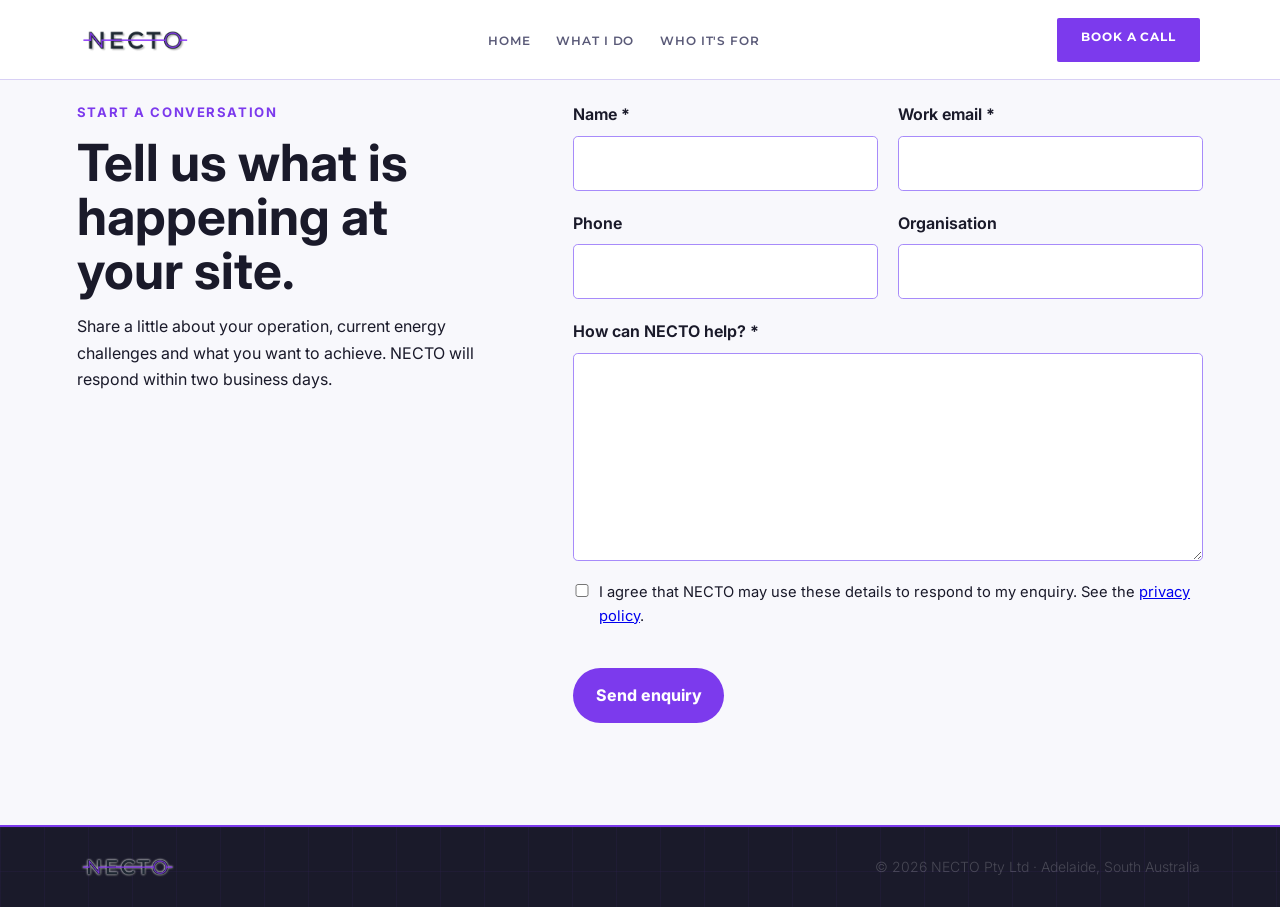
==== about.html @ f1b1ea6d "updated nav for about" ====
<!DOCTYPE html>
<html lang="en">
<head>
<meta charset="UTF-8">
<meta name="viewport" content="width=device-width, initial-scale=1.0">

<!-- Notion AI 2026-10-01-->
<meta name="description" content="Independent energy strategy for Australian manufacturers. NECTO helps businesses reduce energy costs, plan staged investment and strengthen defensible sustainability credentials.">
<link rel="canonical" href="https://necto.com.au/">

<meta property="og:type" content="website">
<meta property="og:title" content="NECTO | Energy strategy for manufacturers">
<meta property="og:description" content="Independent energy strategy for Australian manufacturers that need a practical next step beyond solar and batteries.">
<meta property="og:url" content="https://necto.com.au/">
<meta property="og:image" content="https://necto.com.au/images/necto-social-card.jpg">
<meta name="twitter:card" content="summary_large_image">

<link rel="preconnect" href="https://fonts.googleapis.com">
<link rel="preconnect" href="https://fonts.gstatic.com" crossorigin>
<link href="https://fonts.googleapis.com/css2?family=Montserrat:wght@400;600;700;800;900&family=Inter:wght@300;400;500&display=swap" rel="stylesheet">
<link rel="stylesheet" href="assets/css/site.v1.css">
<!-- end Notion AI 2026-10-01-->

<!-- Load Turnstile once in the page <head>. -->
<script src="https://challenges.cloudflare.com/turnstile/v0/api.js" async defer></script>

<nav>
  <a href="#top" class="nav-brand"><img src="images/logo.png" alt="NECTO" class="site-logo" width="280" height="71"></a>
  <ul class="nav-links">
    <li><a href="index.html">Home</a></li>
    <li><a href="index.html#solution">What I do</a></li>
    <li><a href="index.html#who">Who it's for</a></li>
  </ul>
  <a href="https://calendar.notion.so/meet/nic-necto/meet-with-nic" class="nav-cta">Book a Call</a>
</nav>

<section class="necto-contact" aria-labelledby="contact-heading">
  <div class="necto-contact__intro">
    <p class="necto-contact__eyebrow">Start a conversation</p>
    <h2 id="contact-heading">Tell us what is happening at your site.</h2>
    <p>
      Share a little about your operation, current energy challenges and what
      you want to achieve. NECTO will respond within two business days.
    </p>
  </div>

  <form id="contact-form" class="contact-form" novalidate>
    <div class="contact-form__grid">
      <label>
        <span>Name <b aria-hidden="true">*</b></span>
        <input name="name" type="text" autocomplete="name" maxlength="120" required />
      </label>

      <label>
        <span>Work email <b aria-hidden="true">*</b></span>
        <input name="email" type="email" autocomplete="email" maxlength="254" required />
      </label>

      <label>
        <span>Phone</span>
        <input name="phone" type="tel" autocomplete="tel" maxlength="50" />
      </label>

      <label>
        <span>Organisation</span>
        <input name="organisation" type="text" autocomplete="organization" maxlength="200" />
      </label>
    </div>

    <label>
      <span>How can NECTO help? <b aria-hidden="true">*</b></span>
      <textarea name="message" rows="7" maxlength="2000" required></textarea>
    </label>

    <!-- Hidden honeypot. Keep out of sight and out of the tab order. -->
    <label class="contact-form__website" aria-hidden="true">
      Website
      <input name="website" type="text" tabindex="-1" autocomplete="off" />
    </label>

    <label class="contact-form__consent">
      <input name="consent" type="checkbox" required />
      <span>
        I agree that NECTO may use these details to respond to my enquiry.
        See the <a href="/privacy">privacy policy</a>.
      </span>
    </label>

    <!-- Replace YOUR_TURNSTILE_SITE_KEY with the public site key. -->
    <div class="cf-turnstile" data-sitekey="0x4AAAAAAFL4HIu9p98ZdCN9"></div>

    <div class="contact-form__actions">
      <button type="submit">Send enquiry</button>
      <p id="contact-status" role="status" aria-live="polite"></p>
    </div>
  </form>
</section>

<script>
  (() => {
    const form = document.getElementById("contact-form");
    const status = document.getElementById("contact-status");
    const button = form.querySelector('button[type="submit"]');
    let startedAt = Date.now();

    form.addEventListener("submit", async (event) => {
      event.preventDefault();
      status.textContent = "";
      status.removeAttribute("data-state");

      if (!form.reportValidity()) return;

      const data = new FormData(form);
      const turnstileToken = data.get("cf-turnstile-response");
      if (!turnstileToken) {
        status.textContent = "Please complete the security check.";
        status.dataset.state = "error";
        return;
      }

      button.disabled = true;
      button.textContent = "Sending…";

      try {
        const response = await fetch("/api/contact", {
          method: "POST",
          headers: { "content-type": "application/json" },
          body: JSON.stringify({
            name: data.get("name"),
            email: data.get("email"),
            phone: data.get("phone"),
            organisation: data.get("organisation"),
            message: data.get("message"),
            website: data.get("website"),
            consent: data.get("consent") === "on",
            turnstileToken,
            startedAt,
            sourcePage: window.location.href,
          }),
        });

        const result = await response.json();
        if (!response.ok || !result.ok) {
          throw new Error(result.error || "We could not send your message.");
        }

        form.reset();
        if (window.turnstile) window.turnstile.reset();
        startedAt = Date.now();
        status.textContent = "Thanks. Your enquiry has been sent.";
        status.dataset.state = "success";
      } catch (error) {
        status.textContent = error.message || "We could not send your message. Please try again.";
        status.dataset.state = "error";
        if (window.turnstile) window.turnstile.reset();
      } finally {
        button.disabled = false;
        button.textContent = "Send enquiry";
      }
    });
  })();
</script>

<footer>
  <img src="images/logo.png" alt="NECTO" class="site-logo" width="280" height="71">
  <div class="footer-copy">© 2026 NECTO Pty Ltd · Adelaide, South Australia</div>
</footer>

</body>
</html>
---- assets/css/site.v1.css ----
/* Notion AI 2026-10-01 */
  *, *::before, *::after { box-sizing: border-box; margin: 0; padding: 0; }
  :root {
    --dark:#1a1a2a; --dark-mid:#2d2d42; --dark-soft:#4a4a64;
    --purple:#7c3aed; --purple-dark:#6d28d9; --purple-light:#a78bfa;
    --purple-pale:#ede9fe; --purple-xpale:#f5f3ff;
    --white:#ffffff; --off-white:#f8f8fc;
    --border:#e5e5f0; --border-p:#d8d0f5; --text-muted:#5a5a78;
  }
  html { scroll-behavior:smooth; scroll-padding-top:5.5rem; }
  body { font-family:'Inter',sans-serif; background:var(--white); color:var(--dark); line-height:1.6; overflow-x:hidden; }

  nav { position:fixed; top:0; left:0; right:0; z-index:100; display:flex; align-items:center; gap:2rem; padding:1.1rem 5rem; background:rgba(255,255,255,0.97); backdrop-filter:blur(12px); border-bottom:1px solid var(--border-p); }
  .nav-brand { display:flex; align-items:center; flex-shrink:0; text-decoration:none; }
  .site-logo { display:block; height:28px; width:auto; }
  footer .site-logo { height:24px; opacity:0.9; }
  .nav-links { display:flex; align-items:center; justify-content:center; gap:clamp(1rem,2vw,2rem); list-style:none; flex:1; margin:0; padding:0; }
  .nav-links a { font-family:'Montserrat',sans-serif; font-size:0.72rem; font-weight:600; letter-spacing:0.08em; text-transform:uppercase; color:var(--text-muted); text-decoration:none; transition:color 0.2s; white-space:nowrap; }
  .nav-links a:hover { color:var(--purple); }
  .nav-cta { flex-shrink:0; background:var(--purple); color:var(--white); border:none; padding:0.6rem 1.5rem; font-family:'Montserrat',sans-serif; font-size:0.78rem; font-weight:700; cursor:pointer; letter-spacing:0.07em; text-transform:uppercase; transition:background 0.2s,transform 0.2s; text-decoration:none; display:inline-block; border-radius:2px; }
  .nav-cta:hover { background:var(--purple-dark); transform:translateY(-1px); }

  .btn-primary { background:var(--purple); color:var(--white); border:none; padding:0.95rem 2.25rem; font-family:'Montserrat',sans-serif; font-size:0.78rem; font-weight:700; cursor:pointer; transition:all 0.2s; text-decoration:none; display:inline-block; border-radius:2px; letter-spacing:0.07em; text-transform:uppercase; }
  .btn-primary:hover { background:var(--purple-dark); transform:translateY(-1px); }

  .hero { min-height:100vh; display:grid; grid-template-columns:55fr 45fr; padding-top:68px; background:var(--white); }
  .hero-left { display:flex; flex-direction:column; justify-content:center; padding:7rem 4rem 7rem 5rem; }

  .eyebrow { display:flex; align-items:center; gap:0.75rem; margin-bottom:1.75rem; }
  .eyebrow-line { width:2rem; height:2px; background:var(--purple); flex-shrink:0; }
  .eyebrow-text { font-family:'Montserrat',sans-serif; font-size:0.68rem; font-weight:700; letter-spacing:0.2em; text-transform:uppercase; color:var(--purple); }

  .hero-headline { font-family:'Montserrat',sans-serif; font-size:clamp(2.8rem,4.2vw,4.4rem); font-weight:900; line-height:1.04; color:var(--dark); margin-bottom:1.75rem; letter-spacing:-0.03em; }
  .hero-headline .hl { color:var(--purple); }
  .hero-sub { font-size:1.05rem; font-weight:300; color:var(--text-muted); line-height:1.8; max-width:46ch; margin-bottom:2.5rem; }
  .hero-cta-group { display:flex; align-items:center; gap:1.5rem; flex-wrap:wrap; }

  .btn-ghost { color:var(--text-muted); font-size:0.875rem; text-decoration:none; transition:color 0.2s; }
  .btn-ghost:hover { color:var(--purple); }

  @keyframes dark-grid-drift-sm { from{background-position:0 0,0 0} to{background-position:44px 44px,44px 44px} }
  @keyframes dark-grid-drift-lg { from{background-position:0 0,0 0} to{background-position:52px 52px,52px 52px} }
  @keyframes dark-glow-pulse { 0%,100%{opacity:0.3;transform:translate(0,0) scale(1)} 50%{opacity:0.6;transform:translate(4%,-3%) scale(1.06)} }
  @keyframes dark-line-pulse { 0%,100%{opacity:0.22} 50%{opacity:0.48} }

  .hero-right { background:var(--dark); position:relative; overflow:hidden; display:flex; flex-direction:column; justify-content:flex-end; }
  .hero-right::after { content:''; position:absolute; width:70%; height:80%; top:-15%; right:-20%; background:radial-gradient(ellipse at center,rgba(124,58,237,0.16) 0%,transparent 68%); pointer-events:none; z-index:2; animation:dark-glow-pulse 11s ease-in-out infinite; }
  .hr-grid { position:absolute; inset:0; z-index:2; pointer-events:none; background-image:linear-gradient(rgba(124,58,237,0.07) 1px,transparent 1px),linear-gradient(90deg,rgba(124,58,237,0.07) 1px,transparent 1px); background-size:44px 44px; animation:dark-grid-drift-sm 28s linear infinite; }
  .hr-rule { position:absolute; top:50%; left:0; right:0; height:2px; z-index:2; pointer-events:none; background:var(--purple); opacity:0.35; animation:dark-line-pulse 7s ease-in-out infinite; }
  .hr-photo { position:absolute; inset:0; z-index:0; }
  .hero-img { width:100%; height:100%; object-fit:cover; object-position:center 22%; display:block; }
  .hr-overlay { position:absolute; inset:0; z-index:1; background:linear-gradient(to top,rgba(26,26,42,0.97) 0%,rgba(26,26,42,0.55) 38%,rgba(26,26,42,0.15) 68%,transparent 100%); pointer-events:none; }
  .hero-namecard { position:relative; z-index:3; overflow:hidden; padding:2rem 2.5rem; border-top:1px solid rgba(255,255,255,0.07); background:rgba(26,26,42,0.88); }
  .hero-namecard::before { content:''; position:absolute; inset:0; z-index:0; pointer-events:none; background-image:linear-gradient(rgba(124,58,237,0.08) 1px,transparent 1px),linear-gradient(90deg,rgba(124,58,237,0.08) 1px,transparent 1px); background-size:44px 44px; animation:dark-grid-drift-sm 26s linear infinite; opacity:0; }
  .hero-namecard > * { position:relative; z-index:1; }
  .nc-name { font-family:'Montserrat',sans-serif; font-size:1.35rem; font-weight:800; color:var(--white); letter-spacing:-0.02em; margin-bottom:0.2rem; }
  .nc-role { font-size:0.7rem; color:var(--purple-light); letter-spacing:0.1em; text-transform:uppercase; font-weight:600; margin-bottom:1rem; font-family:'Montserrat',sans-serif; }
  .nc-badges { display:flex; flex-wrap:wrap; gap:0.35rem; }
  .badge { font-size:0.65rem; font-weight:500; padding:0.2rem 0.6rem; border:1px solid rgba(124,58,237,0.4); color:var(--purple-light); background:rgba(124,58,237,0.1); letter-spacing:0.04em; border-radius:2px; }

  .stat-strip { position:relative; background:var(--dark); border-top:3px solid var(--purple); overflow:hidden; }
  .stat-strip::before { content:''; position:absolute; inset:0; z-index:0; pointer-events:none; background-image:linear-gradient(rgba(124,58,237,0.06) 1px,transparent 1px),linear-gradient(90deg,rgba(124,58,237,0.06) 1px,transparent 1px); background-size:44px 44px; animation:dark-grid-drift-sm 32s linear infinite; }
  .stat-strip::after { content:''; position:absolute; width:50%; height:130%; top:-20%; left:-10%; background:radial-gradient(ellipse at center,rgba(124,58,237,0.12) 0%,transparent 70%); pointer-events:none; z-index:0; animation:dark-glow-pulse 9s ease-in-out infinite; }
  .stat-strip-track { position:relative; z-index:1; display:grid; grid-template-columns:repeat(4,1fr); }
  .stat-item { padding:2.25rem 2rem; border-right:1px solid rgba(255,255,255,0.06); }
  .stat-strip-track > .stat-item:last-child { border-right:none; }
  .stat-item--clone { display:none; }
  @keyframes stat-marquee { from{transform:translateX(0)} to{transform:translateX(-50%)} }
  .stat-num { font-family:'Montserrat',sans-serif; font-size:2rem; font-weight:900; color:var(--white); display:block; line-height:1; margin-bottom:0.4rem; letter-spacing:-0.04em; }
  .stat-num .ac { color:var(--purple-light); }
  .stat-label { font-size:0.68rem; color:rgba(255,255,255,0.3); text-transform:uppercase; letter-spacing:0.12em; }

  section { padding:6rem 5rem; }
  .sec-eyebrow { display:flex; align-items:center; gap:0.75rem; margin-bottom:0.9rem; }
  .sec-eyebrow::before { content:''; display:block; width:1.5rem; height:2px; background:var(--purple); flex-shrink:0; }
  .sec-eyebrow span { font-family:'Montserrat',sans-serif; font-size:0.67rem; font-weight:700; letter-spacing:0.2em; text-transform:uppercase; color:var(--purple); }
  .sec-title { font-family:'Montserrat',sans-serif; font-size:clamp(1.7rem,2.6vw,2.4rem); font-weight:900; color:var(--dark); line-height:1.1; letter-spacing:-0.03em; margin-bottom:1.25rem; }

  .problem { background:var(--off-white); }
  .problem-grid { display:grid; grid-template-columns:repeat(3,1fr); gap:1.25rem; margin-top:3rem; }
  .problem-card { background:var(--white); border:1px solid var(--border-p); border-top:3px solid var(--purple); padding:2.25rem 1.75rem; transition:transform 0.2s,box-shadow 0.2s; }
  .problem-card:hover { transform:translateY(-2px); box-shadow:0 6px 24px rgba(124,58,237,0.1); }
  .problem-num { font-family:'Montserrat',sans-serif; font-size:2.5rem; font-weight:900; color:var(--purple-pale); line-height:1; margin-bottom:1rem; letter-spacing:-0.05em; }
  .problem-text { font-size:0.9rem; color:var(--text-muted); line-height:1.75; font-weight:300; }
  .problem-text strong { color:var(--dark); font-weight:600; }

  .solution { background:var(--white); }
  .solution-layout { display:flex; flex-direction:column; gap:3rem; margin-top:3rem; }
  .solution-top { display:grid; grid-template-columns:1fr 1fr; gap:3rem 5rem; align-items:start; }
  .solution-video-wrap { position:relative; aspect-ratio:1; border-radius:4px; overflow:hidden; border:1px solid var(--border-p); background:var(--dark); align-self:start; }
  .solution-video-wrap::before { content:''; position:absolute; inset:0; z-index:0; pointer-events:none; background-image:linear-gradient(rgba(124,58,237,0.09) 1px,transparent 1px),linear-gradient(90deg,rgba(124,58,237,0.09) 1px,transparent 1px); background-size:36px 36px; animation:dark-grid-drift-sm 22s linear infinite; }
  .solution-video-wrap .solution-video { position:relative; z-index:1; }
  .solution-box { background:var(--purple); padding:3rem; border-radius:4px; position:relative; overflow:hidden; }
  .solution-box::before { content:''; position:absolute; top:-3rem; right:-3rem; width:14rem; height:14rem; border:1px solid rgba(255,255,255,0.1); border-radius:50%; }
  .solution-box::after { content:''; position:absolute; bottom:-2rem; left:-2rem; width:10rem; height:10rem; border:1px solid rgba(255,255,255,0.07); border-radius:50%; }
  .solution-body { font-size:1rem; font-weight:300; color:var(--text-muted); line-height:1.85; margin-bottom:1.5rem; }
  .solution-body strong { color:var(--dark); font-weight:600; }
  .solution-video { width:100%; height:100%; display:block; object-fit:cover; object-position:center 62%; }
  .solution-box-header { position:relative; z-index:1; margin-bottom:2rem; }
  .sr-label { font-family:'Montserrat',sans-serif; font-size:0.65rem; font-weight:700; letter-spacing:0.22em; text-transform:uppercase; color:rgba(255,255,255,0.6); margin-bottom:0.75rem; }
  .sr-title { font-family:'Montserrat',sans-serif; font-size:1.5rem; font-weight:900; color:var(--white); line-height:1.2; letter-spacing:-0.02em; }
  .sr-items { display:grid; grid-template-columns:repeat(3,1fr); gap:2rem; position:relative; z-index:1; }
  .sr-item { display:flex; gap:1rem; padding:0 1.5rem 0 0; border-right:1px solid rgba(255,255,255,0.12); align-items:flex-start; }
  .sr-item:last-child { border-right:none; padding-right:0; }
  .sr-num { font-family:'Montserrat',sans-serif; font-size:1.4rem; font-weight:900; color:rgba(255,255,255,0.2); line-height:1; flex-shrink:0; padding-top:0.1rem; }
  .sr-item-title { font-family:'Montserrat',sans-serif; font-size:0.75rem; font-weight:800; color:var(--white); text-transform:uppercase; letter-spacing:0.1em; margin-bottom:0.3rem; }
  .sr-item-desc { font-size:0.85rem; color:rgba(255,255,255,0.65); font-weight:300; line-height:1.6; }

  .the-call { background:var(--dark); padding:6rem 5rem; position:relative; overflow:hidden; }
  .the-call::after { content:''; position:absolute; width:45%; height:120%; bottom:-30%; right:-8%; background:radial-gradient(ellipse at center,rgba(124,58,237,0.15) 0%,transparent 68%); pointer-events:none; z-index:0; animation:dark-glow-pulse 12s ease-in-out infinite; }
  .tc-grid { position:absolute; inset:0; z-index:0; pointer-events:none; background-image:linear-gradient(rgba(124,58,237,0.05) 1px,transparent 1px),linear-gradient(90deg,rgba(124,58,237,0.05) 1px,transparent 1px); background-size:52px 52px; animation:dark-grid-drift-lg 34s linear infinite; }
  .tc-inner { position:relative; z-index:1; }
  .tc-header { display:grid; grid-template-columns:1fr 1fr; gap:5rem; align-items:start; margin-bottom:4rem; }
  .tc-photo { border-radius:4px; overflow:hidden; border:2px solid rgba(124,58,237,0.35); aspect-ratio:4/3; }
  .tc-photo img { width:100%; height:100%; object-fit:cover; object-position:center 30%; display:block; }
  .tc-sec-eyebrow { display:flex; align-items:center; gap:0.75rem; margin-bottom:0.9rem; }
  .tc-sec-eyebrow::before { content:''; display:block; width:1.5rem; height:2px; background:var(--purple-light); flex-shrink:0; }
  .tc-sec-eyebrow span { font-family:'Montserrat',sans-serif; font-size:0.67rem; font-weight:700; letter-spacing:0.2em; text-transform:uppercase; color:var(--purple-light); }
  .tc-title { font-family:'Montserrat',sans-serif; font-size:clamp(1.7rem,2.6vw,2.4rem); font-weight:900; color:var(--white); line-height:1.1; letter-spacing:-0.03em; margin-bottom:1.5rem; }
  .tc-title .hl { color:var(--purple-light); }
  .tc-right-text { font-size:1rem; font-weight:300; color:rgba(255,255,255,0.5); line-height:1.85; }
  .tc-right-text strong { color:rgba(255,255,255,0.8); font-weight:500; }

  .tc-cta-row { display:flex; align-items:center; justify-content:space-between; flex-wrap:wrap; gap:1.5rem; padding-top:3rem; border-top:1px solid rgba(124,58,237,0.2); }
  .tc-cta-headline { font-family:'Montserrat',sans-serif; font-size:1.35rem; font-weight:900; color:var(--white); letter-spacing:-0.025em; margin-bottom:0.4rem; }
  .tc-cta-sub { font-size:0.875rem; color:rgba(255,255,255,0.35); font-weight:300; max-width:52ch; }
  .btn-cta-white { background:var(--white); color:var(--purple-dark); border:none; padding:1.1rem 2.75rem; font-family:'Montserrat',sans-serif; font-size:0.82rem; font-weight:800; letter-spacing:0.07em; text-transform:uppercase; border-radius:2px; transition:all 0.2s; text-decoration:none; display:inline-block; white-space:nowrap; flex-shrink:0; }
  .btn-cta-white:hover { background:var(--purple-pale); transform:translateY(-2px); }

  .who { background:var(--purple-xpale); }
  .who-layout { display:grid; grid-template-columns:minmax(260px,40%) 1fr; gap:3.5rem; margin-top:3rem; align-items:start; }
  .who-visual { position:sticky; top:5.5rem; align-self:start; }
  .who-photo { border-radius:4px; overflow:hidden; border:1px solid var(--border-p); aspect-ratio:4/5; margin:0; }
  .who-photo img { width:100%; height:100%; object-fit:cover; object-position:center 35%; display:block; }
  .who-content { display:flex; flex-direction:column; gap:1.25rem; }
  .signal-list { list-style:none; display:flex; flex-direction:column; gap:0.6rem; }
  .signal-item { display:flex; gap:1rem; padding:1.1rem 1.25rem; background:var(--white); border:1px solid var(--border-p); border-left:3px solid var(--purple); align-items:flex-start; transition:box-shadow 0.2s; }
  .signal-item:hover { box-shadow:0 4px 16px rgba(124,58,237,0.1); }
  .signal-dot { width:7px; height:7px; background:var(--purple); border-radius:50%; flex-shrink:0; margin-top:0.45rem; }
  .signal-text { font-size:0.88rem; color:var(--text-muted); line-height:1.65; font-weight:300; }
  .signal-text strong { color:var(--dark); font-weight:600; }
  .who-box { position:relative; overflow:hidden; background:var(--dark); padding:2.5rem; border-radius:3px; border-top:3px solid var(--purple); }
  .who-box::before { content:''; position:absolute; inset:0; z-index:0; pointer-events:none; background-image:linear-gradient(rgba(124,58,237,0.07) 1px,transparent 1px),linear-gradient(90deg,rgba(124,58,237,0.07) 1px,transparent 1px); background-size:40px 40px; animation:dark-grid-drift-sm 30s linear infinite; }
  .who-box::after { content:''; position:absolute; width:70%; height:90%; top:-20%; right:-25%; background:radial-gradient(ellipse at center,rgba(124,58,237,0.14) 0%,transparent 65%); pointer-events:none; z-index:0; animation:dark-glow-pulse 10s ease-in-out infinite; }
  .who-box > * { position:relative; z-index:1; }
  .who-box-label { font-family:'Montserrat',sans-serif; font-size:0.65rem; letter-spacing:0.22em; text-transform:uppercase; color:var(--purple-light); margin-bottom:0.65rem; font-weight:700; }
  .who-box-title { font-family:'Montserrat',sans-serif; font-size:1.2rem; font-weight:800; color:var(--white); line-height:1.25; margin-bottom:1.25rem; letter-spacing:-0.02em; }
  .who-box-body { font-size:0.85rem; color:rgba(255,255,255,0.78); line-height:1.8; font-weight:300; }
  .who-box-divider { height:1px; background:rgba(255,255,255,0.14); margin:1.25rem 0; }
  .who-box-note { font-size:0.8rem; color:rgba(255,255,255,0.62); line-height:1.75; font-weight:300; font-style:italic; }

  .bio { background:var(--white); }
  .bio-layout { display:grid; grid-template-columns:260px 1fr; gap:5rem; margin-top:3rem; align-items:start; }
  .bio-sticky { position:sticky; top:5.5rem; }
  .bio-photo { width:100%; aspect-ratio:1; background:var(--dark); margin-bottom:1.5rem; overflow:hidden; border-radius:3px; }
  .bio-photo img { width:100%; height:100%; object-fit:cover; object-position:center 22%; display:block; }
  .bio-name { font-family:'Montserrat',sans-serif; font-size:1.1rem; font-weight:800; color:var(--dark); letter-spacing:-0.02em; margin-bottom:0.2rem; }
  .bio-role { font-family:'Montserrat',sans-serif; font-size:0.67rem; color:var(--purple); text-transform:uppercase; letter-spacing:0.12em; font-weight:700; margin-bottom:1rem; }
  .bio-linkedin { display:inline-flex; align-items:center; gap:0.4rem; font-size:0.78rem; color:var(--purple); text-decoration:none; font-weight:500; border-bottom:1px solid var(--purple-pale); padding-bottom:0.1rem; transition:border-color 0.2s; margin-bottom:1.25rem; }
  .bio-linkedin:hover { border-color:var(--purple); }
  .bio-creds { display:flex; flex-direction:column; gap:0.4rem; }
  .bio-cred { font-size:0.75rem; color:var(--text-muted); display:flex; align-items:center; gap:0.5rem; font-weight:300; }
  .bio-cred::before { content:''; display:block; width:4px; height:4px; background:var(--purple); border-radius:50%; flex-shrink:0; }

  .bio-lede { font-size:1.05rem; color:var(--dark); line-height:1.85; font-weight:300; margin-bottom:1.5rem; border-left:3px solid var(--purple); padding-left:1.25rem; }
  .bio-body { font-size:0.9rem; color:var(--text-muted); line-height:1.9; font-weight:300; margin-bottom:1.1rem; }

  .what { background:var(--off-white); }
  .what-grid { display:grid; grid-template-columns:repeat(3,1fr); gap:1.25rem; margin-top:3rem; margin-bottom:4rem; }
  .what-card { background:var(--white); border:1px solid var(--border-p); border-top:3px solid var(--purple); padding:2.25rem 1.75rem; transition:transform 0.2s,box-shadow 0.2s; border-radius:3px; }
  .what-card:hover { transform:translateY(-2px); box-shadow:0 6px 24px rgba(124,58,237,0.1); }
  .what-num { font-family:'Montserrat',sans-serif; font-size:0.65rem; font-weight:800; color:var(--purple); text-transform:uppercase; letter-spacing:0.2em; margin-bottom:1rem; display:flex; align-items:center; gap:0.5rem; }
  .what-num::after { content:''; flex:1; height:1px; background:var(--border-p); }
  .what-title { font-family:'Montserrat',sans-serif; font-size:0.95rem; font-weight:800; color:var(--dark); margin-bottom:0.65rem; letter-spacing:-0.01em; }
  .what-body { font-size:0.85rem; color:var(--text-muted); line-height:1.75; font-weight:300; }

  .final-cta { position:relative; width:100%; padding:6rem 5rem; display:flex; align-items:center; overflow:hidden; min-height:32rem; }
  .final-cta-bg { position:absolute; inset:0; background:url('images/P5211725.jpg') center 35%/cover no-repeat; }
  .final-cta-bg::after { content:''; position:absolute; inset:0; background:linear-gradient(90deg,rgba(26,26,42,0.88) 0%,rgba(26,26,42,0.75) 42%,rgba(26,26,42,0.35) 70%,rgba(26,26,42,0.25) 100%); }
  .final-cta-inner { position:relative; z-index:1; width:100%; max-width:72rem; margin:0 auto; display:grid; grid-template-columns:1fr 1fr; gap:4rem; align-items:center; }
  .final-cta-content { background:var(--purple); padding:3rem 3.5rem; border-radius:4px; border-top:3px solid var(--purple-light); box-shadow:0 16px 48px rgba(0,0,0,0.28); }
  .final-cta-eyebrow { font-family:'Montserrat',sans-serif; font-size:0.65rem; font-weight:700; letter-spacing:0.22em; text-transform:uppercase; color:var(--purple-light); margin-bottom:1rem; }
  .final-cta-title { font-family:'Montserrat',sans-serif; font-size:clamp(1.35rem,2.2vw,1.85rem); font-weight:900; color:var(--white); line-height:1.15; letter-spacing:-0.03em; margin-bottom:1rem; }
  .final-cta-sub { font-size:1rem; color:rgba(255,255,255,0.72); font-weight:300; line-height:1.75; margin-bottom:2rem; max-width:42ch; }
  .final-cta-media { min-height:12rem; }

    .necto-contact {
    --necto-ink: var(--dark);
    --necto-muted: var(--dark-soft);
    --necto-accent: var(--purple);
    --necto-border: var(--purple-light);
    --necto-surface: var(--off-white);
    display: grid;
    grid-template-columns: minmax(0, 0.8fr) minmax(0, 1.2fr);
    gap: clamp(2rem, 6vw, 6rem);
    padding: clamp(3rem, 8vw, 7rem) clamp(1.25rem, 6vw, 6rem);
    color: var(--necto-ink);
    background: var(--necto-surface);
  }
  .necto-contact__intro { max-width: 34rem; }
  .necto-contact__eyebrow {
    margin: 0 0 0.75rem;
    color: var(--necto-accent);
    font-size: 0.82rem;
    font-weight: 700;
    letter-spacing: 0.12em;
    text-transform: uppercase;
  }
  .necto-contact h2 {
    margin: 0 0 1rem;
    font-size: clamp(2rem, 4vw, 3.6rem);
    line-height: 1.05;
  }
  .necto-contact p { line-height: 1.65; }
  .contact-form { display: grid; gap: 1.25rem; }
  .contact-form__grid {
    display: grid;
    grid-template-columns: repeat(2, minmax(0, 1fr));
    gap: 1.25rem;
  }
  .contact-form label { display: grid; gap: 0.5rem; font-weight: 650; }
  .contact-form input,
  .contact-form textarea {
    width: 100%;
    box-sizing: border-box;
    border: 1px solid var(--necto-border);
    border-radius: 0.3rem;
    padding: 0.85rem 0.95rem;
    color: var(--necto-ink);
    background: #fff;
    font: inherit;
  }
  .contact-form input:focus,
  .contact-form textarea:focus {
    outline: 3px solid color-mix(in srgb, var(--necto-accent) 28%, transparent);
    border-color: var(--necto-accent);
  }
  .contact-form__consent {
    grid-template-columns: auto 1fr;
    align-items: start;
    font-size: 0.92rem;
    font-weight: 400 !important;
  }
  .contact-form__consent input { width: 1.1rem; margin-top: 0.2rem; }
  .contact-form__website { position: absolute; left: -10000px; }
  .contact-form__actions { display: flex; align-items: center; gap: 1rem; flex-wrap: wrap; }
  .contact-form button {
    border: 0;
    border-radius: 999px;
    padding: 0.9rem 1.4rem;
    color: #fff;
    background: var(--necto-accent);
    font: inherit;
    font-weight: 750;
    cursor: pointer;
  }
  .contact-form button:hover { filter: brightness(0.92); }
  .contact-form button:disabled { cursor: wait; opacity: 0.65; }
  #contact-status { margin: 0; color: var(--necto-muted); }
  #contact-status[data-state="error"] { color: #a52b20; }
  #contact-status[data-state="success"] { color: #17623c; }
  @media (max-width: 760px) {
    .necto-contact, .contact-form__grid { grid-template-columns: 1fr; }
  }

  footer { position:relative; overflow:hidden; background:var(--dark); padding:1.75rem 5rem; display:flex; align-items:center; justify-content:space-between; border-top:2px solid var(--purple); }
  footer::before { content:''; position:absolute; inset:0; z-index:0; pointer-events:none; background-image:linear-gradient(rgba(124,58,237,0.05) 1px,transparent 1px),linear-gradient(90deg,rgba(124,58,237,0.05) 1px,transparent 1px); background-size:44px 44px; animation:dark-grid-drift-sm 38s linear infinite; }
  footer > * { position:relative; z-index:1; }
  .footer-copy { font-size:0.75rem; color:rgba(255,255,255,0.2); font-weight:300; }

  @keyframes fadeUp { from{opacity:0;transform:translateY(18px)} to{opacity:1;transform:translateY(0)} }
  .eyebrow        { animation:fadeUp 0.5s ease 0.1s both; }
  .hero-headline  { animation:fadeUp 0.5s ease 0.22s both; }
  .hero-sub       { animation:fadeUp 0.5s ease 0.36s both; }
  .hero-cta-group { animation:fadeUp 0.5s ease 0.5s both; }

  @media (max-width:960px) {
    nav { justify-content:space-between; gap:0.75rem; padding:1rem 1.25rem; }
    .nav-links { display:none !important; }
    .nav-brand .site-logo { height:24px; max-width:9.5rem; width:auto; }
    .nav-cta { margin-left:auto; padding:0.55rem 1rem; font-size:0.7rem; }
    .hero { grid-template-columns:1fr; min-height:auto; }
    .hero-left { padding:6.5rem 1.5rem 2.5rem; }
    .hero-right { min-height:auto; flex-direction:column; justify-content:flex-start; }
    .hero-right::after,.hero-right .hr-rule,.hero-right .hr-overlay { display:none; }
    .hero-right .hr-grid { display:block; opacity:0.45; }
    .hero-namecard::before { opacity:1; }
    .hero-right .hr-photo { position:relative; inset:auto; width:100%; aspect-ratio:1; overflow:hidden; }
    .hero-right .hero-img { height:100%; min-height:unset; }
    .hero-right .hero-namecard { border-top:none; background:var(--dark); }
    .stat-strip-track { display:flex; width:max-content; animation:stat-marquee 36s linear infinite; }
    .stat-strip-track:hover { animation-play-state:paused; }
    .stat-item--clone { display:block; }
    .stat-strip-track > .stat-item { flex:0 0 72vw; min-width:14rem; max-width:18rem; border-right:1px solid rgba(255,255,255,0.06); }
    .stat-strip-track > .stat-item:last-child { border-right:1px solid rgba(255,255,255,0.06); }
    .problem-grid,.what-grid { display:flex; flex-wrap:nowrap; gap:1rem; overflow-x:auto; margin-left:-1.5rem; margin-right:-1.5rem; padding:0 1.5rem 0.75rem; scroll-snap-type:x mandatory; -webkit-overflow-scrolling:touch; scrollbar-width:none; }
    .problem-grid::-webkit-scrollbar,.what-grid::-webkit-scrollbar { display:none; }
    .problem-card,.what-card { flex:0 0 min(82vw,18rem); scroll-snap-align:start; }
    .solution-top,.who-layout,.bio-layout,.tc-header { grid-template-columns:1fr; gap:2.5rem; }
    .sr-items { grid-template-columns:1fr; gap:0; }
    .sr-item { padding:1.25rem 0; border-right:none; border-bottom:1px solid rgba(255,255,255,0.12); }
    .sr-item:last-child { border-bottom:none; padding-bottom:0; }
    .tc-photo { aspect-ratio:16/10; max-height:320px; }
    .who-visual { position:static; }
    .who-photo { aspect-ratio:16/10; }
    .bio-sticky { position:static; }
    section,.problem,.solution,.the-call,.who,.bio,.what { padding:3.5rem 1.5rem; }
    .final-cta { padding:4rem 1.5rem; min-height:auto; }
    .final-cta-inner { grid-template-columns:1fr; gap:0; }
    .final-cta-content { padding:2.5rem 1.75rem; }
    .final-cta-media { display:none; }
    .final-cta-bg::after { background:linear-gradient(rgba(26,26,42,0.82),rgba(26,26,42,0.65)); }
    footer { padding:1.5rem; flex-direction:column; gap:0.75rem; text-align:center; }
    .tc-cta-row { flex-direction:column; align-items:flex-start; }
  }
  @media (max-width:960px) and (prefers-reduced-motion:reduce) {
    .stat-strip-track { animation:none; overflow-x:auto; scroll-snap-type:x mandatory; -webkit-overflow-scrolling:touch; }
    .stat-strip-track > .stat-item { scroll-snap-align:start; }
  }
  @media (prefers-reduced-motion:reduce) {
    .hr-grid,.tc-grid,.stat-strip::before,.who-box::before,.footer::before,.solution-video-wrap::before,.hero-namecard::before { animation:none; }
    .hero-right::after,.the-call::after,.stat-strip::after,.who-box::after,.hr-rule { animation:none; }
  }

/* ================================================================
   NECTO recommended refinements
   Added after extracting the former inline stylesheet.
   ================================================================ */

/* Keep body copy readable if web fonts are unavailable. */
body {
  font-family: "Inter", Arial, sans-serif;
}

.hero-headline,
.sec-title,
.tc-title,
.final-cta-title,
.nav-links a,
.nav-cta,
.btn-primary,
.btn-cta-white {
  font-family: "Montserrat", Arial, sans-serif;
}

/* Visible keyboard navigation and minimum interactive target sizes. */
:where(a, button, input, textarea, select):focus-visible {
  outline: 3px solid var(--purple-light);
  outline-offset: 3px;
}

:where(.nav-cta, .btn-primary, .btn-cta-white) {
  min-height: 44px;
  display: inline-flex;
  align-items: center;
  justify-content: center;
}

/* Avoid sub-14px body copy. Small uppercase labels remain compact. */
.problem-text,
.sr-item-desc,
.tc-right-text,
.signal-text,
.who-box-body,
.who-box-note,
.bio-body,
.what-body,
.footer-copy {
  font-size: max(0.875rem, 14px);
}

/* Prevent excessive line lengths on very wide displays. */
@media (min-width: 1441px) {
  section > *,
  .tc-inner {
    width: min(100%, 80rem);
    margin-inline: auto;
  }
}

/* On phones, show every card vertically instead of hiding content in an
   unlabelled horizontal scroller. Tablet layouts retain the card scroller. */
@media (max-width: 680px) {
  .problem-grid,
  .what-grid {
    display: grid;
    grid-template-columns: 1fr;
    overflow: visible;
    margin-inline: 0;
    padding: 0;
  }

  .problem-card,
  .what-card {
    min-width: 0;
  }

  .hero-headline {
    font-size: clamp(2.35rem, 12vw, 3.2rem);
  }

  .hero-cta-group,
  .hero-cta-group .btn-primary,
  .tc-cta-row .btn-cta-white,
  .final-cta-content .btn-cta-white {
    width: 100%;
  }
}

/* The original stylesheet stops background motion but not hero fade-in. */
@media (prefers-reduced-motion: reduce) {
  html { scroll-behavior: auto; }

  *, *::before, *::after {
    scroll-behavior: auto !important;
    animation-duration: 0.01ms !important;
    animation-iteration-count: 1 !important;
    transition-duration: 0.01ms !important;
  }
}
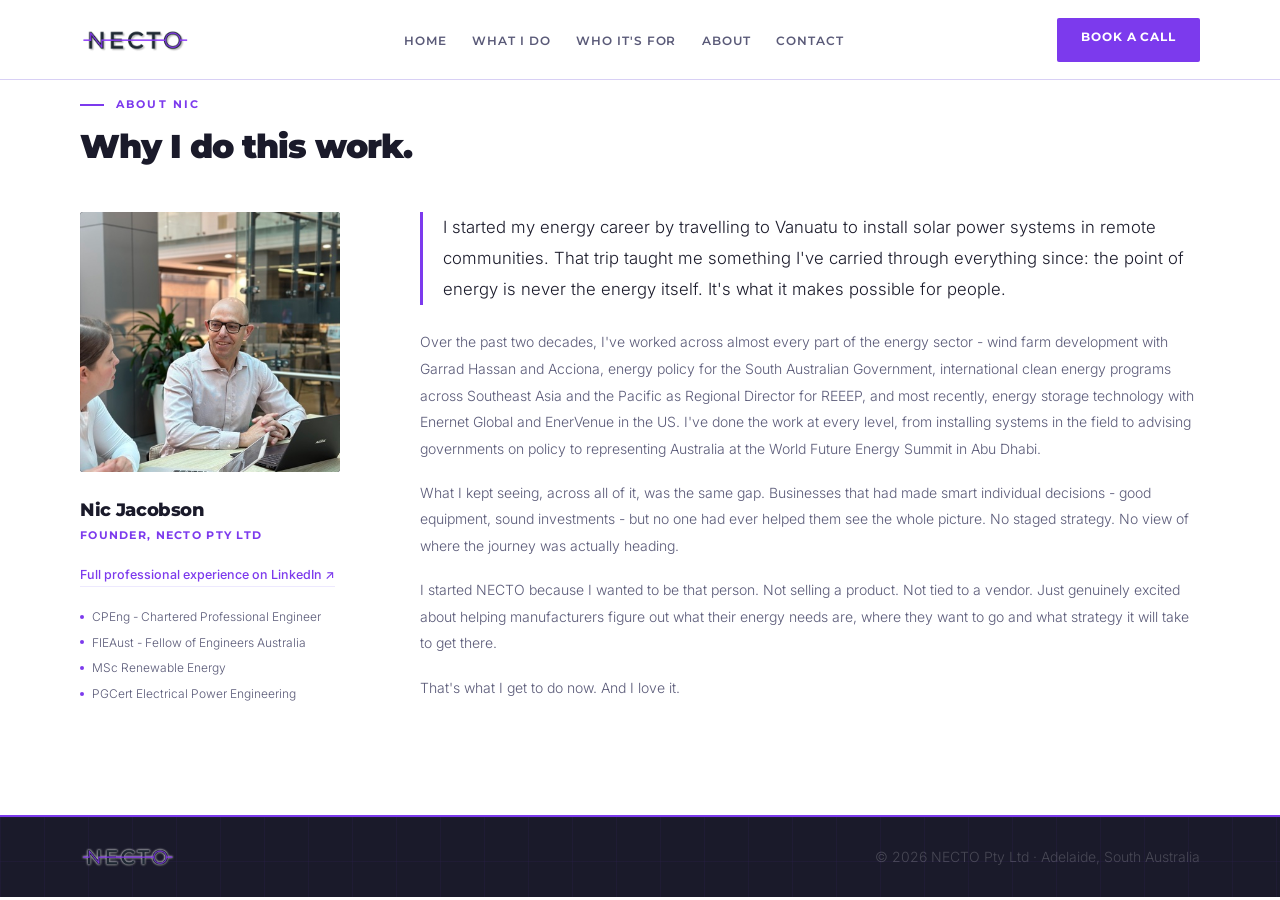
==== commit 694f2c0d: "moved bio to about, updated nav" ====
--- a/about.html
+++ b/about.html
@@ -21,145 +21,48 @@
 <link rel="stylesheet" href="assets/css/site.v1.css">
 <!-- end Notion AI 2026-10-01-->
 
-<!-- Load Turnstile once in the page <head>. -->
-<script src="https://challenges.cloudflare.com/turnstile/v0/api.js" async defer></script>
-
 <nav>
   <a href="#top" class="nav-brand"><img src="images/logo.png" alt="NECTO" class="site-logo" width="280" height="71"></a>
   <ul class="nav-links">
-    <li><a href="index.html">Home</a></li>
-    <li><a href="index.html#solution">What I do</a></li>
-    <li><a href="index.html#who">Who it's for</a></li>
+    <li><a href="index.html#top">Home</a></li>
+    <li><a href="#solution">What I do</a></li>
+    <li><a href="#who">Who it's for</a></li>
+    <li><a href="about.html">About</a></li>
+    <li><a href="contact.html">Contact</a></li>
   </ul>
   <a href="https://calendar.notion.so/meet/nic-necto/meet-with-nic" class="nav-cta">Book a Call</a>
 </nav>
 
-<section class="necto-contact" aria-labelledby="contact-heading">
-  <div class="necto-contact__intro">
-    <p class="necto-contact__eyebrow">Start a conversation</p>
-    <h2 id="contact-heading">Tell us what is happening at your site.</h2>
-    <p>
-      Share a little about your operation, current energy challenges and what
-      you want to achieve. NECTO will respond within two business days.
-    </p>
+<!-- BIO -->
+<section class="bio" id="bio">
+  <div class="sec-eyebrow"><span>About Nic</span></div>
+  <h2 class="sec-title">Why I do this work.</h2>
+  <div class="bio-layout">
+    <div class="bio-sticky">
+      <div class="bio-photo">
+        <img src="images/IMG_2074.jpg" alt="Nic Jacobson in a strategy conversation with a client" width="420" height="560" loading="lazy">
+      </div>
+      <div class="bio-name">Nic Jacobson</div>
+      <div class="bio-role">Founder, NECTO Pty Ltd</div>
+      <a href="https://www.linkedin.com/in/nicjacobson/?skipRedirect=true" class="bio-linkedin" target="_blank">
+        Full professional experience on LinkedIn ↗
+      </a>
+      <div class="bio-creds">
+        <span class="bio-cred">CPEng - Chartered Professional Engineer</span>
+        <span class="bio-cred">FIEAust - Fellow of Engineers Australia</span>
+        <span class="bio-cred">MSc Renewable Energy</span>
+        <span class="bio-cred">PGCert Electrical Power Engineering</span>
+      </div>
+    </div>
+    <div>
+      <p class="bio-lede">I started my energy career by travelling to Vanuatu to install solar power systems in remote communities. That trip taught me something I've carried through everything since: the point of energy is never the energy itself. It's what it makes possible for people.</p>
+      <p class="bio-body">Over the past two decades, I've worked across almost every part of the energy sector - wind farm development with Garrad Hassan and Acciona, energy policy for the South Australian Government, international clean energy programs across Southeast Asia and the Pacific as Regional Director for REEEP, and most recently, energy storage technology with Enernet Global and EnerVenue in the US. I've done the work at every level, from installing systems in the field to advising governments on policy to representing Australia at the World Future Energy Summit in Abu Dhabi.</p>
+      <p class="bio-body">What I kept seeing, across all of it, was the same gap. Businesses that had made smart individual decisions - good equipment, sound investments - but no one had ever helped them see the whole picture. No staged strategy. No view of where the journey was actually heading.</p>
+      <p class="bio-body">I started NECTO because I wanted to be that person. Not selling a product. Not tied to a vendor. Just genuinely excited about helping manufacturers figure out what their energy needs are, where they want to go and what strategy it will take to get there.</p>
+      <p class="bio-body">That's what I get to do now. And I love it.</p>
+    </div>
   </div>
-
-  <form id="contact-form" class="contact-form" novalidate>
-    <div class="contact-form__grid">
-      <label>
-        <span>Name <b aria-hidden="true">*</b></span>
-        <input name="name" type="text" autocomplete="name" maxlength="120" required />
-      </label>
-
-      <label>
-        <span>Work email <b aria-hidden="true">*</b></span>
-        <input name="email" type="email" autocomplete="email" maxlength="254" required />
-      </label>
-
-      <label>
-        <span>Phone</span>
-        <input name="phone" type="tel" autocomplete="tel" maxlength="50" />
-      </label>
-
-      <label>
-        <span>Organisation</span>
-        <input name="organisation" type="text" autocomplete="organization" maxlength="200" />
-      </label>
-    </div>
-
-    <label>
-      <span>How can NECTO help? <b aria-hidden="true">*</b></span>
-      <textarea name="message" rows="7" maxlength="2000" required></textarea>
-    </label>
-
-    <!-- Hidden honeypot. Keep out of sight and out of the tab order. -->
-    <label class="contact-form__website" aria-hidden="true">
-      Website
-      <input name="website" type="text" tabindex="-1" autocomplete="off" />
-    </label>
-
-    <label class="contact-form__consent">
-      <input name="consent" type="checkbox" required />
-      <span>
-        I agree that NECTO may use these details to respond to my enquiry.
-        See the <a href="/privacy">privacy policy</a>.
-      </span>
-    </label>
-
-    <!-- Replace YOUR_TURNSTILE_SITE_KEY with the public site key. -->
-    <div class="cf-turnstile" data-sitekey="0x4AAAAAAFL4HIu9p98ZdCN9"></div>
-
-    <div class="contact-form__actions">
-      <button type="submit">Send enquiry</button>
-      <p id="contact-status" role="status" aria-live="polite"></p>
-    </div>
-  </form>
 </section>
-
-<script>
-  (() => {
-    const form = document.getElementById("contact-form");
-    const status = document.getElementById("contact-status");
-    const button = form.querySelector('button[type="submit"]');
-    let startedAt = Date.now();
-
-    form.addEventListener("submit", async (event) => {
-      event.preventDefault();
-      status.textContent = "";
-      status.removeAttribute("data-state");
-
-      if (!form.reportValidity()) return;
-
-      const data = new FormData(form);
-      const turnstileToken = data.get("cf-turnstile-response");
-      if (!turnstileToken) {
-        status.textContent = "Please complete the security check.";
-        status.dataset.state = "error";
-        return;
-      }
-
-      button.disabled = true;
-      button.textContent = "Sending…";
-
-      try {
-        const response = await fetch("/api/contact", {
-          method: "POST",
-          headers: { "content-type": "application/json" },
-          body: JSON.stringify({
-            name: data.get("name"),
-            email: data.get("email"),
-            phone: data.get("phone"),
-            organisation: data.get("organisation"),
-            message: data.get("message"),
-            website: data.get("website"),
-            consent: data.get("consent") === "on",
-            turnstileToken,
-            startedAt,
-            sourcePage: window.location.href,
-          }),
-        });
-
-        const result = await response.json();
-        if (!response.ok || !result.ok) {
-          throw new Error(result.error || "We could not send your message.");
-        }
-
-        form.reset();
-        if (window.turnstile) window.turnstile.reset();
-        startedAt = Date.now();
-        status.textContent = "Thanks. Your enquiry has been sent.";
-        status.dataset.state = "success";
-      } catch (error) {
-        status.textContent = error.message || "We could not send your message. Please try again.";
-        status.dataset.state = "error";
-        if (window.turnstile) window.turnstile.reset();
-      } finally {
-        button.disabled = false;
-        button.textContent = "Send enquiry";
-      }
-    });
-  })();
-</script>
 
 <footer>
   <img src="images/logo.png" alt="NECTO" class="site-logo" width="280" height="71">
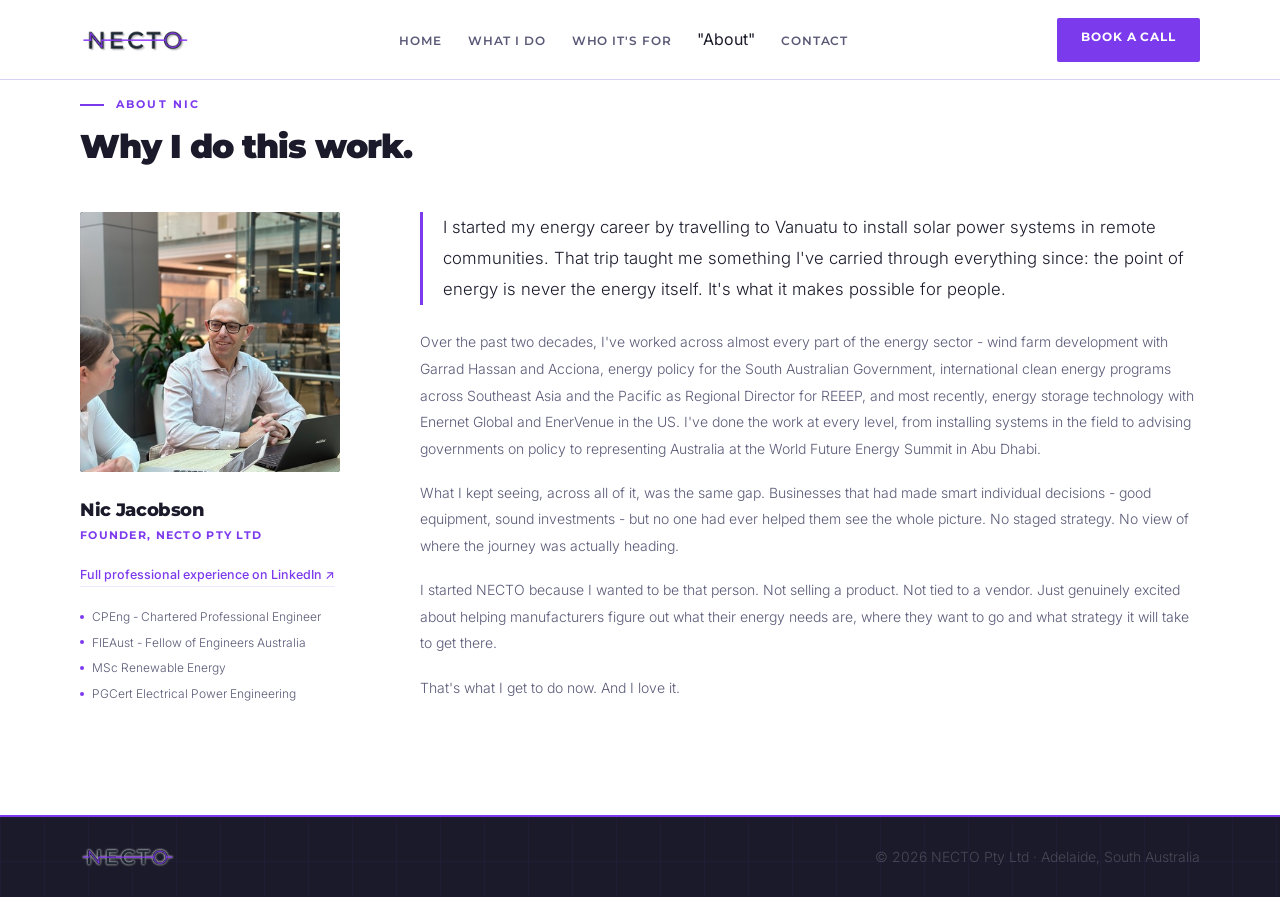
==== commit 2f279b94: "removed bookmark #top, deactivated About on About" ====
--- a/about.html
+++ b/about.html
@@ -22,12 +22,12 @@
 <!-- end Notion AI 2026-10-01-->
 
 <nav>
-  <a href="#top" class="nav-brand"><img src="images/logo.png" alt="NECTO" class="site-logo" width="280" height="71"></a>
+  <img src="images/logo.png" alt="NECTO" class="site-logo" width="280" height="71"></a>
   <ul class="nav-links">
-    <li><a href="index.html#top">Home</a></li>
+    <li><a href="index.html">Home</a></li>
     <li><a href="#solution">What I do</a></li>
     <li><a href="#who">Who it's for</a></li>
-    <li><a href="about.html">About</a></li>
+    <li>"About"</li>
     <li><a href="contact.html">Contact</a></li>
   </ul>
   <a href="https://calendar.notion.so/meet/nic-necto/meet-with-nic" class="nav-cta">Book a Call</a>
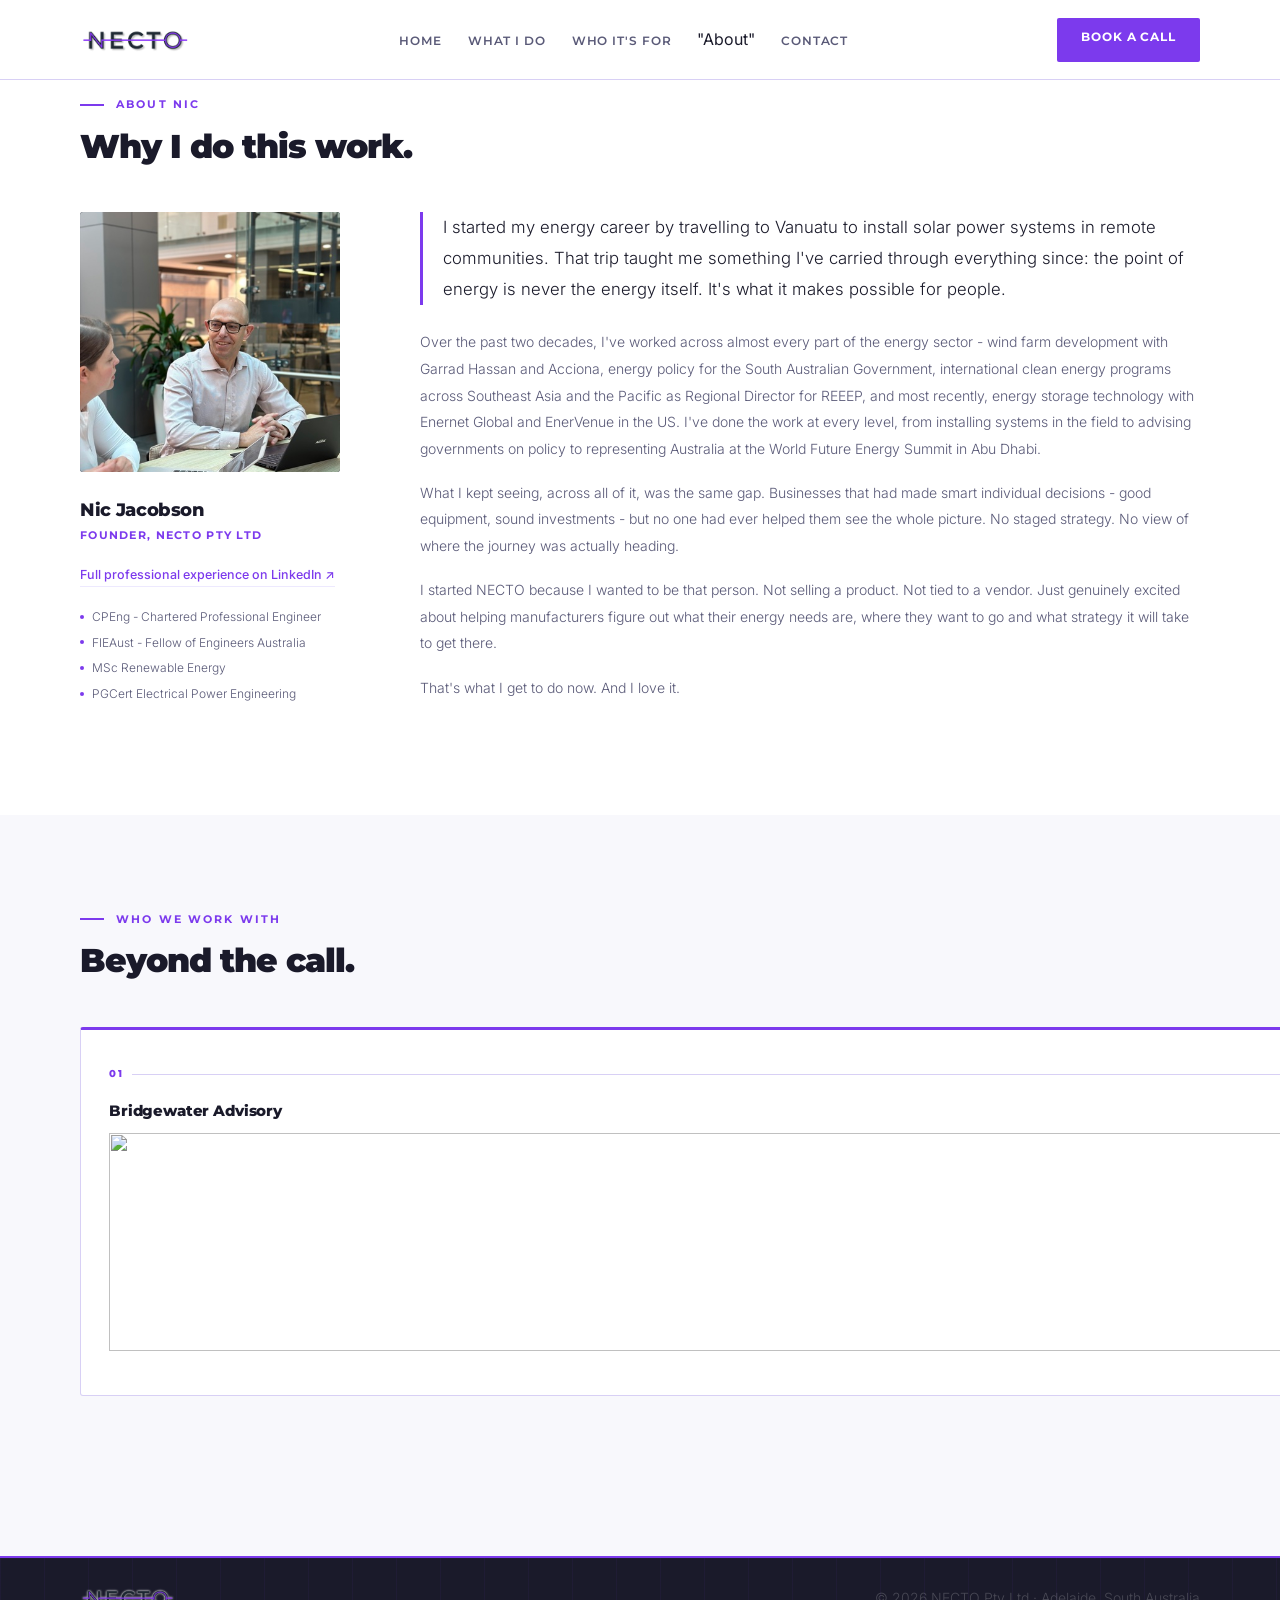
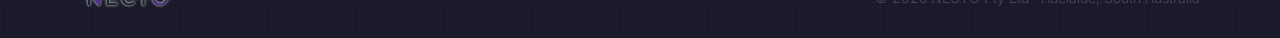
==== commit 1c9390de: "Added associate section to about, added email to footer" ====
--- a/about.html
+++ b/about.html
@@ -64,6 +64,29 @@
   </div>
 </section>
 
+<!-- Associates -->
+<section class="what" id="associates">
+  <div class="sec-eyebrow"><span>Who we work with</span></div>
+  <h2 class="sec-title">Beyond the call.</h2>
+  <div class="what-grid">
+    <div class="what-card">
+      <div class="what-num">01</div>
+      <div class="what-title">Bridgewater Advisory</div>
+      <p class="what-body"><a href="https://bridgewateradvisory.com.au"><img fetchpriority="high" decoding="async" width="1556" height="218" src="https://bridgewateradvisory.com/wp-content/uploads/2024/04/Bridgwater-Logotype.jpg" alt="" srcset="https://bridgewateradvisory.com/wp-content/uploads/2024/04/Bridgwater-Logotype.jpg 1556w, https://bridgewateradvisory.com/wp-content/uploads/2024/04/Bridgwater-Logotype-1280x179.jpg 1280w, https://bridgewateradvisory.com/wp-content/uploads/2024/04/Bridgwater-Logotype-980x137.jpg 980w, https://bridgewateradvisory.com/wp-content/uploads/2024/04/Bridgwater-Logotype-480x67.jpg 480w" sizes="(min-width: 0px) and (max-width: 480px) 480px, (min-width: 481px) and (max-width: 980px) 980px, (min-width: 981px) and (max-width: 1280px) 1280px, (min-width: 1281px) 1556px, 100vw" class="wp-image-25296"></a></p>
+    </div>
+    <div class="what-card">
+      <div class="what-num">02</div>
+      <div class="what-title"></div>
+      <p class="what-body"></p>
+    </div>
+    <div class="what-card">
+      <div class="what-num">03</div>
+      <div class="what-title"></div>
+      <p class="what-body"></p>
+    </div>
+  </div>
+</section>
+
 <footer>
   <img src="images/logo.png" alt="NECTO" class="site-logo" width="280" height="71">
   <div class="footer-copy">© 2026 NECTO Pty Ltd · Adelaide, South Australia</div>
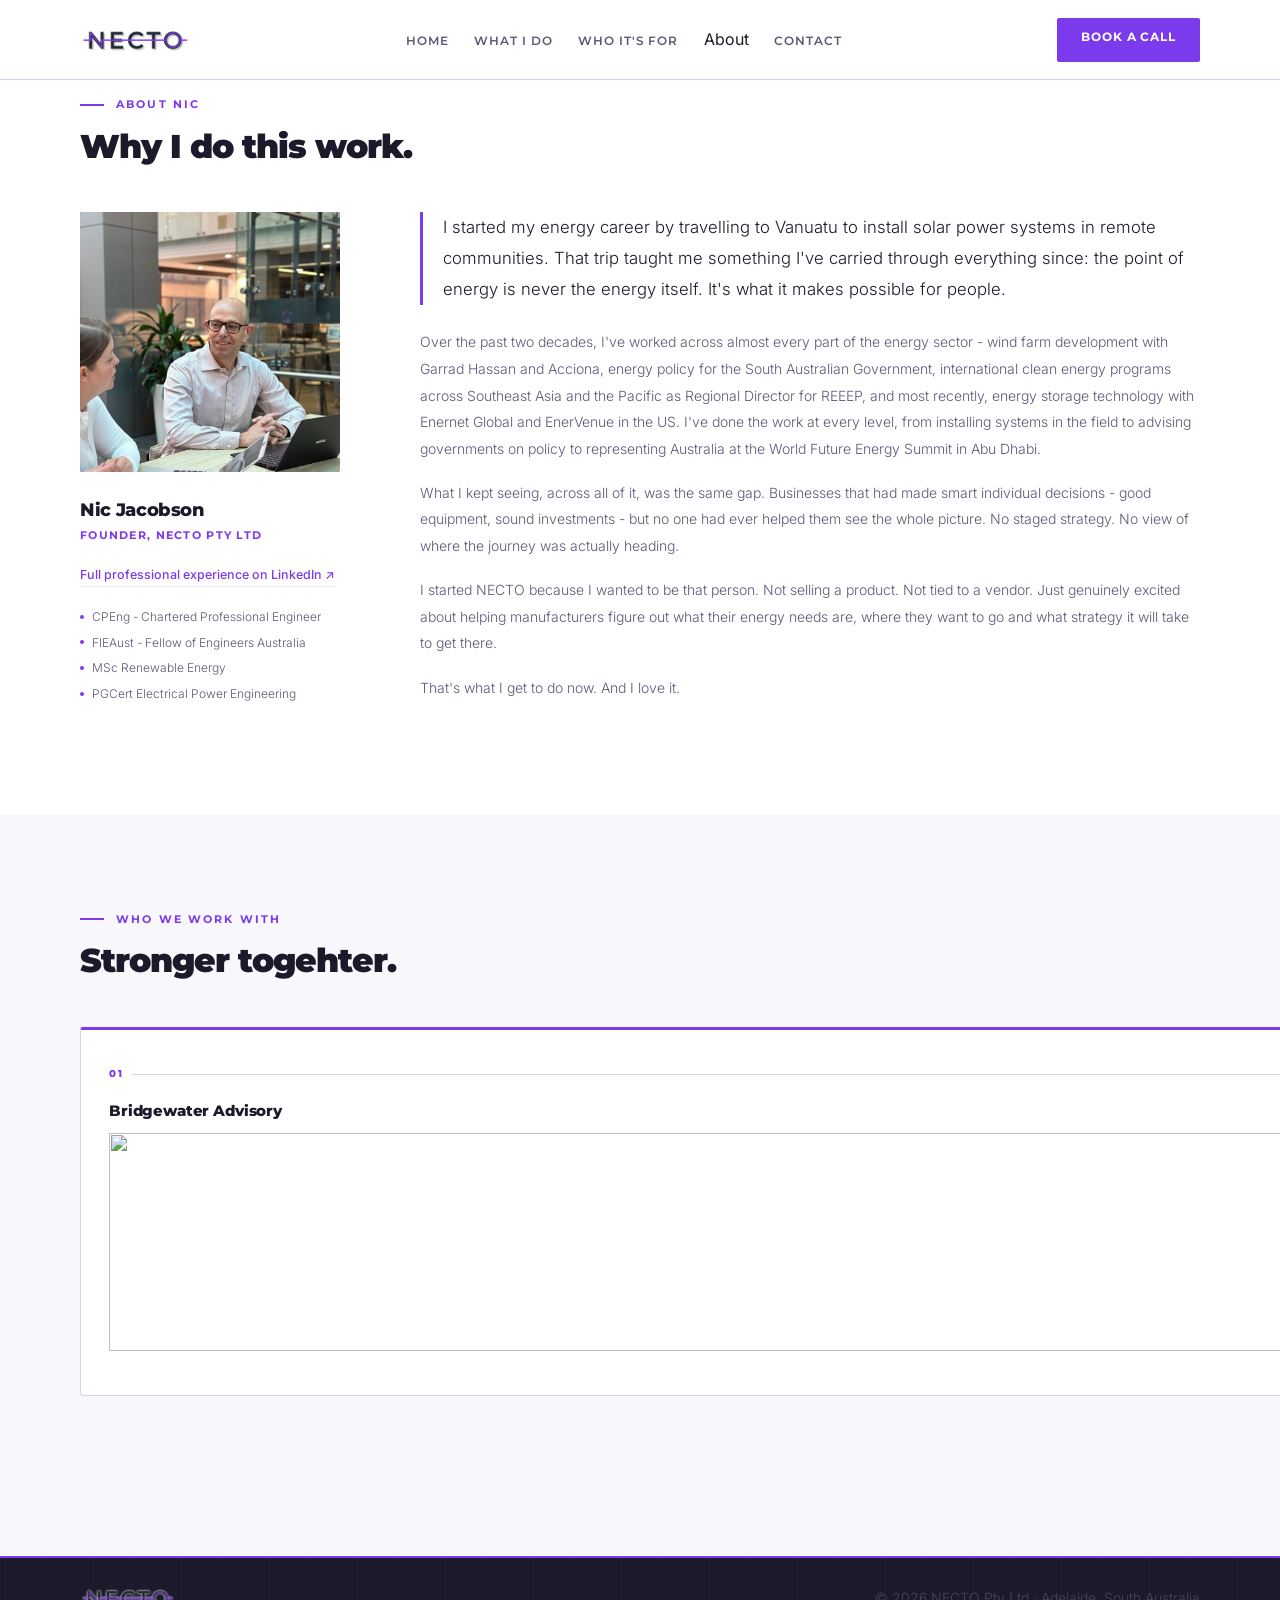
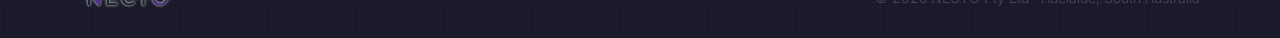
==== commit 402b7ee6: "moved email in footer" ====
--- a/about.html
+++ b/about.html
@@ -27,7 +27,7 @@
     <li><a href="index.html">Home</a></li>
     <li><a href="#solution">What I do</a></li>
     <li><a href="#who">Who it's for</a></li>
-    <li>"About"</li>
+    <li>About</li>
     <li><a href="contact.html">Contact</a></li>
   </ul>
   <a href="https://calendar.notion.so/meet/nic-necto/meet-with-nic" class="nav-cta">Book a Call</a>
@@ -67,7 +67,7 @@
 <!-- Associates -->
 <section class="what" id="associates">
   <div class="sec-eyebrow"><span>Who we work with</span></div>
-  <h2 class="sec-title">Beyond the call.</h2>
+  <h2 class="sec-title">Stronger togehter.</h2>
   <div class="what-grid">
     <div class="what-card">
       <div class="what-num">01</div>
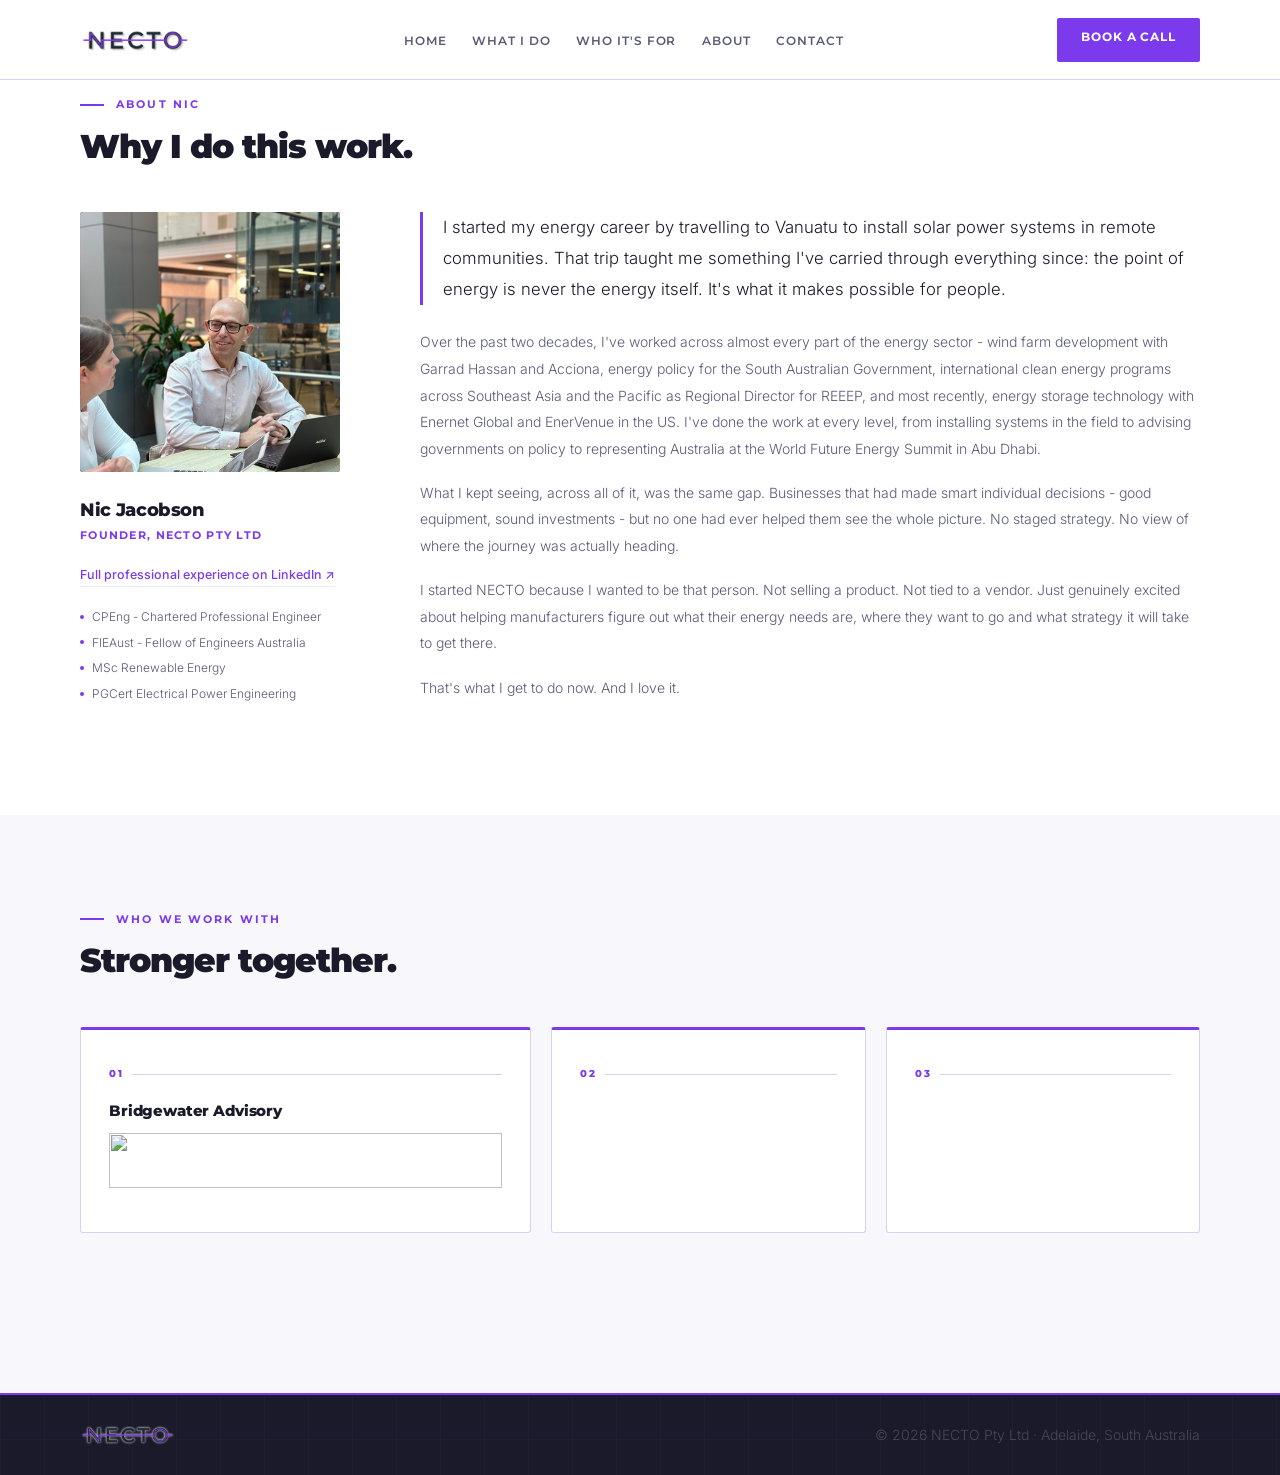
==== commit af16667e: "fixed about spelling" ====
--- a/about.html
+++ b/about.html
@@ -27,7 +27,7 @@
     <li><a href="index.html">Home</a></li>
     <li><a href="#solution">What I do</a></li>
     <li><a href="#who">Who it's for</a></li>
-    <li>About</li>
+    <li> <a>About</a></li>
     <li><a href="contact.html">Contact</a></li>
   </ul>
   <a href="https://calendar.notion.so/meet/nic-necto/meet-with-nic" class="nav-cta">Book a Call</a>
@@ -67,12 +67,12 @@
 <!-- Associates -->
 <section class="what" id="associates">
   <div class="sec-eyebrow"><span>Who we work with</span></div>
-  <h2 class="sec-title">Stronger togehter.</h2>
+  <h2 class="sec-title">Stronger together.</h2>
   <div class="what-grid">
     <div class="what-card">
       <div class="what-num">01</div>
       <div class="what-title">Bridgewater Advisory</div>
-      <p class="what-body"><a href="https://bridgewateradvisory.com.au"><img fetchpriority="high" decoding="async" width="1556" height="218" src="https://bridgewateradvisory.com/wp-content/uploads/2024/04/Bridgwater-Logotype.jpg" alt="" srcset="https://bridgewateradvisory.com/wp-content/uploads/2024/04/Bridgwater-Logotype.jpg 1556w, https://bridgewateradvisory.com/wp-content/uploads/2024/04/Bridgwater-Logotype-1280x179.jpg 1280w, https://bridgewateradvisory.com/wp-content/uploads/2024/04/Bridgwater-Logotype-980x137.jpg 980w, https://bridgewateradvisory.com/wp-content/uploads/2024/04/Bridgwater-Logotype-480x67.jpg 480w" sizes="(min-width: 0px) and (max-width: 480px) 480px, (min-width: 481px) and (max-width: 980px) 980px, (min-width: 981px) and (max-width: 1280px) 1280px, (min-width: 1281px) 1556px, 100vw" class="wp-image-25296"></a></p>
+      <p class="what-body"><a href="https://bridgewateradvisory.com.au"><img fetchpriority="high" decoding="async" width="393" height="55" src="https://bridgewateradvisory.com/wp-content/uploads/2024/04/Bridgwater-Logotype.jpg" alt="" srcset="https://bridgewateradvisory.com/wp-content/uploads/2024/04/Bridgwater-Logotype.jpg 1556w, https://bridgewateradvisory.com/wp-content/uploads/2024/04/Bridgwater-Logotype-1280x179.jpg 1280w, https://bridgewateradvisory.com/wp-content/uploads/2024/04/Bridgwater-Logotype-980x137.jpg 980w, https://bridgewateradvisory.com/wp-content/uploads/2024/04/Bridgwater-Logotype-480x67.jpg 480w" sizes="(min-width: 0px) and (max-width: 480px) 480px, (min-width: 481px) and (max-width: 980px) 980px, (min-width: 981px) and (max-width: 1280px) 1280px, (min-width: 1281px) 1556px, 100vw" class="wp-image-25296"></a></p>
     </div>
     <div class="what-card">
       <div class="what-num">02</div>
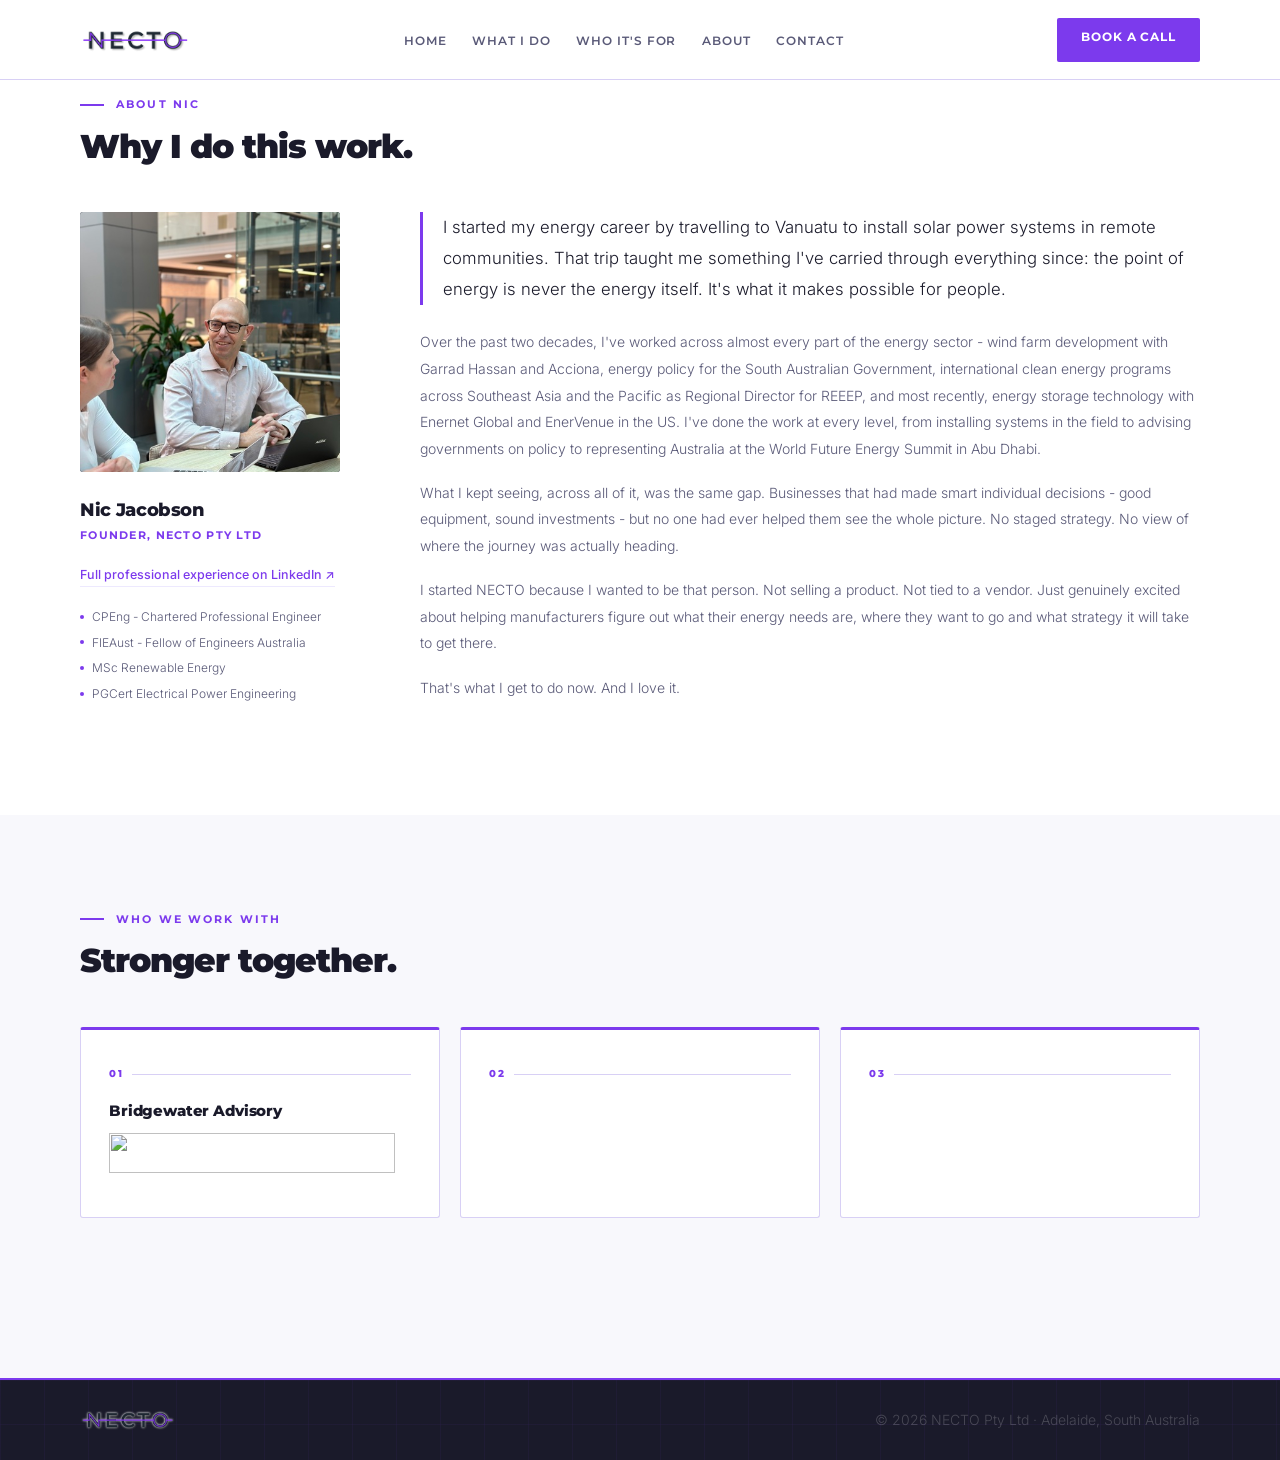
==== commit d2eca9bd: "footer email, bridgewater made smaller" ====
--- a/about.html
+++ b/about.html
@@ -72,7 +72,7 @@
     <div class="what-card">
       <div class="what-num">01</div>
       <div class="what-title">Bridgewater Advisory</div>
-      <p class="what-body"><a href="https://bridgewateradvisory.com.au"><img fetchpriority="high" decoding="async" width="393" height="55" src="https://bridgewateradvisory.com/wp-content/uploads/2024/04/Bridgwater-Logotype.jpg" alt="" srcset="https://bridgewateradvisory.com/wp-content/uploads/2024/04/Bridgwater-Logotype.jpg 1556w, https://bridgewateradvisory.com/wp-content/uploads/2024/04/Bridgwater-Logotype-1280x179.jpg 1280w, https://bridgewateradvisory.com/wp-content/uploads/2024/04/Bridgwater-Logotype-980x137.jpg 980w, https://bridgewateradvisory.com/wp-content/uploads/2024/04/Bridgwater-Logotype-480x67.jpg 480w" sizes="(min-width: 0px) and (max-width: 480px) 480px, (min-width: 481px) and (max-width: 980px) 980px, (min-width: 981px) and (max-width: 1280px) 1280px, (min-width: 1281px) 1556px, 100vw" class="wp-image-25296"></a></p>
+      <p class="what-body"><a href="https://bridgewateradvisory.com.au"><img fetchpriority="high" decoding="async" width="286" height="40" src="https://bridgewateradvisory.com/wp-content/uploads/2024/04/Bridgwater-Logotype.jpg" alt="" srcset="https://bridgewateradvisory.com/wp-content/uploads/2024/04/Bridgwater-Logotype.jpg 1556w, https://bridgewateradvisory.com/wp-content/uploads/2024/04/Bridgwater-Logotype-1280x179.jpg 1280w, https://bridgewateradvisory.com/wp-content/uploads/2024/04/Bridgwater-Logotype-980x137.jpg 980w, https://bridgewateradvisory.com/wp-content/uploads/2024/04/Bridgwater-Logotype-480x67.jpg 480w" sizes="(min-width: 0px) and (max-width: 480px) 480px, (min-width: 481px) and (max-width: 980px) 980px, (min-width: 981px) and (max-width: 1280px) 1280px, (min-width: 1281px) 1556px, 100vw" class="wp-image-25296"></a></p>
     </div>
     <div class="what-card">
       <div class="what-num">02</div>
